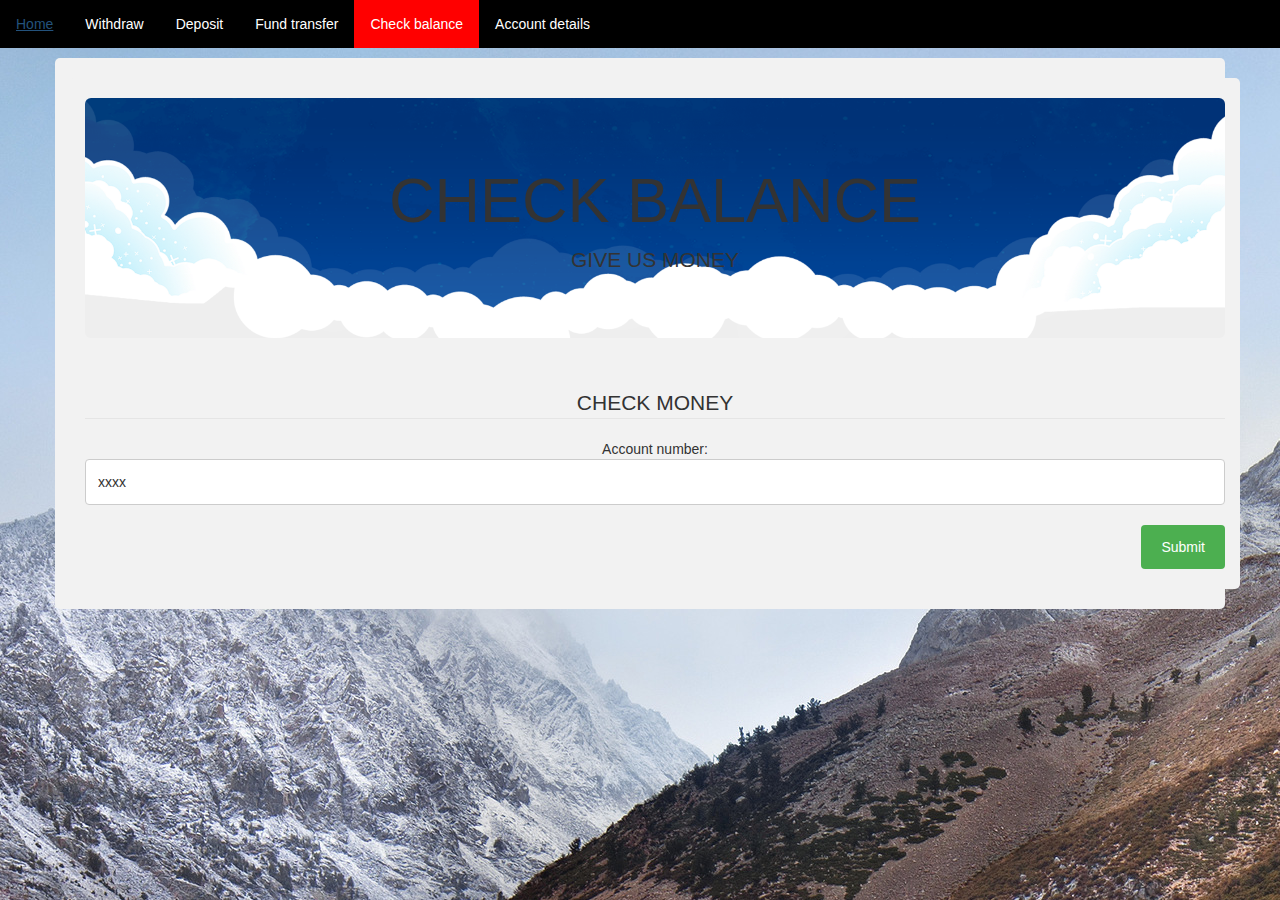
==== Bank app/bal.html @ 2acf8702 "first commit" ====
<!DOCTYPE html>
<html lang="en">
<head>
  <link rel="stylesheet" href="style.css">
               
                
    <meta charset="UTF-8">
    <meta name="viewport" content="width=device-width, initial-scale=1.0">
    <meta http-equiv="X-UA-Compatible" content="ie=edge">
    <link rel="stylesheet" href="https://maxcdn.bootstrapcdn.com/bootstrap/3.4.0/css/bootstrap.min.css">
    <script src="https://ajax.googleapis.com/ajax/libs/jquery/3.3.1/jquery.min.js"></script>
    <script src="https://maxcdn.bootstrapcdn.com/bootstrap/3.4.0/js/bootstrap.min.js"></script>
    <title>Index</title>
</head>
<body background="wp.jpg">
        <ul>
                <li><a href="index.html">Home</a></li>
                <li><a href="withdraw.html">Withdraw</a></li>
                <li><a href="deposit.html">Deposit</a></li>
                <li><a href="trans.html">Fund transfer</a></li>
                <li><a href="bal.html" class="active">Check balance</a></li>
                <li><a href="details.html">Account details</a></li>
              </ul>
<div class="container" align="center">
        <div class="container">
                <div class="jumbotron">
                  <h1>CHECK BALANCE</h1> 
                  <p>GIVE US MONEY</p> 
                </div>
                <form action="/action_page.php">
                    <br> 
                    <fieldset>
                      <legend>CHECK MONEY</legend>
                      Account number:<br>
                      <input type="text" name="name" value="xxxx"><br><br>
                    
                    
                      <input type="submit" value="Submit">
                    </fieldset>
                  </form>
                  
      </div>

      
    
</body>
</html>
---- Bank app/style.css ----
ul {
    list-style-type: none;
    margin: 0;
    padding: 0;
    overflow: hidden;
    background-color: rgb(0, 0, 0)
  }
  
  li {
    float: left;
  }
  
  li a {
    display: inline-block;
    color: white;
    text-align: center;
    padding: 14px 16px;
    text-decoration: none;
  }
  li a:hover {
    background-color: rgb(27, 24, 207))17, 17, 17);
  }
  
  .active {
    background-color: rgb(78, 17, 247)(68, 0, 255);
  }

  /* Style inputs, select elements and textareas */
 
  input[type=radio], select, textarea{
width: 100%;
padding: 12px;
border: 1px solid #ccc;
border-radius: 4px;
box-sizing: border-box;
resize: vertical;}
input[type=date], select, textarea{
    width: 100%;
    padding: 12px;
    border: 1px solid #ccc;
    border-radius: 4px;
    box-sizing: border-box;
    resize: vertical;
  } input[type=email], select, textarea{
    width: 100%;
    padding: 12px;
    border: 1px solid #ccc;
    border-radius: 4px;
    box-sizing: border-box;
    resize: vertical;
  }
  input[type=text], select, textarea{
    width: 100%;
    padding: 12px;
    border: 1px solid #ccc;
    border-radius: 4px;
    box-sizing: border-box;
    resize: vertical;
  }
  
  /* Style the label to display next to the inputs */
  label {
    padding: 12px 12px 12px 0;
    display: inline-block;
  }
  
  /* Style the submit button */
  input[type=submit] {
    background-color: #4CAF50;
    color: white;
    padding: 12px 20px;
    border: none;
    border-radius: 4px;
    cursor: pointer;
    float: right;
  }
  
  /* Style the container */
  .container {
    border-radius: 5px;
    background-color: #f2f2f2;
    padding: 20px;
  }
  
  /* Floating column for labels: 25% width */
  .col-25 {
    float: left;
    width: 25%;
    margin-top: 6px;
  }
  
  /* Floating column for inputs: 75% width */
  .col-75 {
    float: left;
    width: 75%;
    margin-top: 6px;
  }
  
  /* Clear floats after the columns */
  .row:after {
    content: "";
    display: table;
    clear: both;
  }
  
  /* Responsive layout - when the screen is less than 600px wide, make the two columns stack on top of each other instead of next to each other */
  @media screen and (max-width: 600px) {
    .col-25, .col-75, input[type=submit] {
      width: 100%;
      margin-top: 0;
    }
  }
           
                  .jumbotron {
      margin-bottom: 0px;
      background-image: url(banner.png);
      background-position: 0% 25%;
      background-size: cover;
      background-repeat: no-repeat;
      color: rgb(255, 255, 255) 255, 255, 0);
      text-shadow: rgb(243, 243, 243)43, 243, 243) 0.3em 0.3em 0.3em;
  }
  input[type=search] {
    border: 1px dotted #999;
    border-radius: 0;
  
    -webkit-appearance: none;
  }

  .active {
    background-color: red;
  }
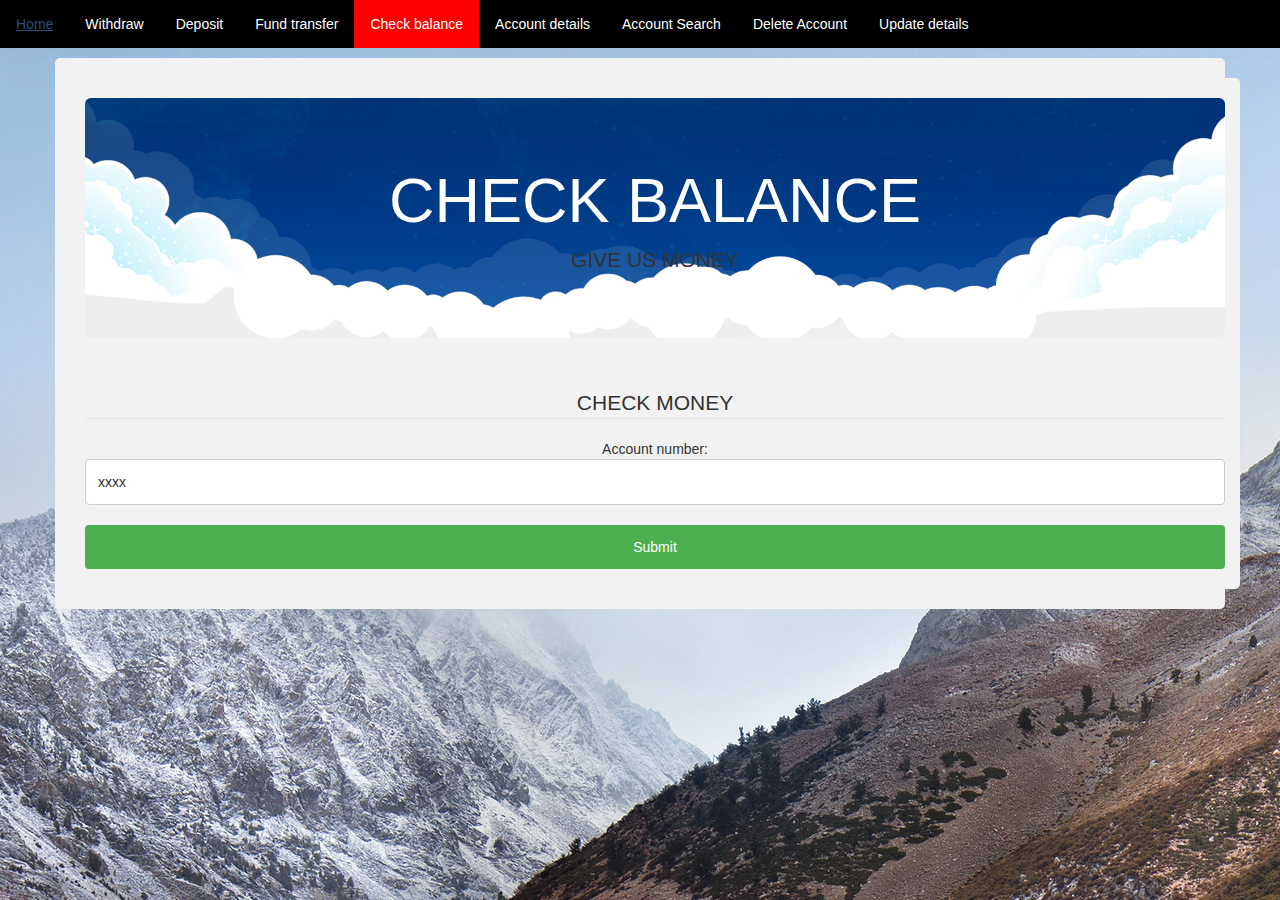
==== commit 6708beac: "added new files" ====
--- a/Bank app/bal.html
+++ b/Bank app/bal.html
@@ -20,11 +20,14 @@
                 <li><a href="trans.html">Fund transfer</a></li>
                 <li><a href="bal.html" class="active">Check balance</a></li>
                 <li><a href="details.html">Account details</a></li>
+                <li><a href="searchaccount.html">Account Search</a></li>
+            <li><a href="deleteaccount.html">Delete Account</a></li>
+            <li><a href="update.html">Update details</a></li>
               </ul>
 <div class="container" align="center">
         <div class="container">
                 <div class="jumbotron">
-                  <h1>CHECK BALANCE</h1> 
+                  <h1><font color="white">CHECK BALANCE</font></h1> 
                   <p>GIVE US MONEY</p> 
                 </div>
                 <form action="/action_page.php">
--- a/Bank app/style.css
+++ b/Bank app/style.css
@@ -41,7 +41,7 @@
     border-radius: 4px;
     box-sizing: border-box;
     resize: vertical;
-  } input[type=email], select, textarea{
+  } input[type=submit], select, textarea{
     width: 100%;
     padding: 12px;
     border: 1px solid #ccc;
